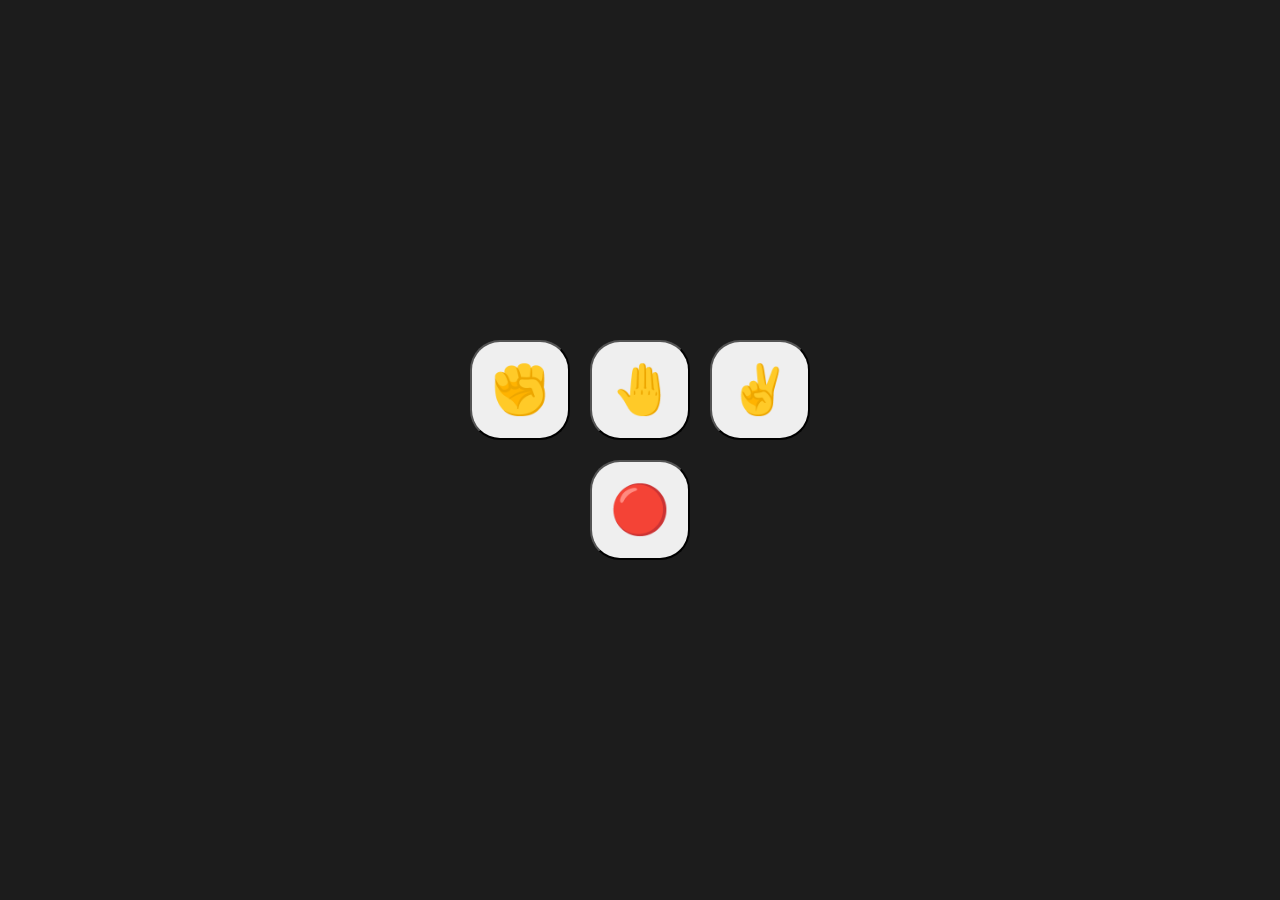
==== projects/rockpaperscissors/solution/index.html @ 6fdc3750 "initial import from https://github.com/icymoon911/l1-20260614141644-javascript-course" ====
<!DOCTYPE html>
<html>

<head>
  <meta charset="utf-8">
  <meta name="viewport" content="width=device-width">
  <title>replit</title>
  <link href="style.css" rel="stylesheet" type="text/css" />
</head>

<body>
  <div class="wrapper">
  <div class="buttons">
    <button class="rpsButton" value="Rock">✊</button>
    <button class="rpsButton" value="Paper">🤚</button>
    <button class="rpsButton" value="Scissors">✌</button>
  </div>
  <div class="resultContainer">
  <div id="player-score"></div>
  <div id="hands"></div>
  <div id="result"></div>
  <button id='endGameButton'>🔴</button>
  </div>
  </div>
  
  <script src="script.js"></script>
</body>

</html>
---- projects/rockpaperscissors/solution/style.css ----
html, body {
  height: 100%;
  width: 100%;
  padding: 0;
  margin:0;
}

.wrapper {
  background: #1c1c1c;
  color: white;
  display: flex;
  align-items: center;
  justify-content: center;
  width: 100%;
  height: 100%;
  flex-direction: column;
}

.buttons {
  display: flex;
  gap: 20px;
}

button {
  height: 100px;
  width: 100px;
  font-size: 48px;
  border-radius: 30px;
  cursor: pointer;
  
}

.resultContainer {
  font-size: 2rem;
  text-align: center;
  margin-top: 20px;
}
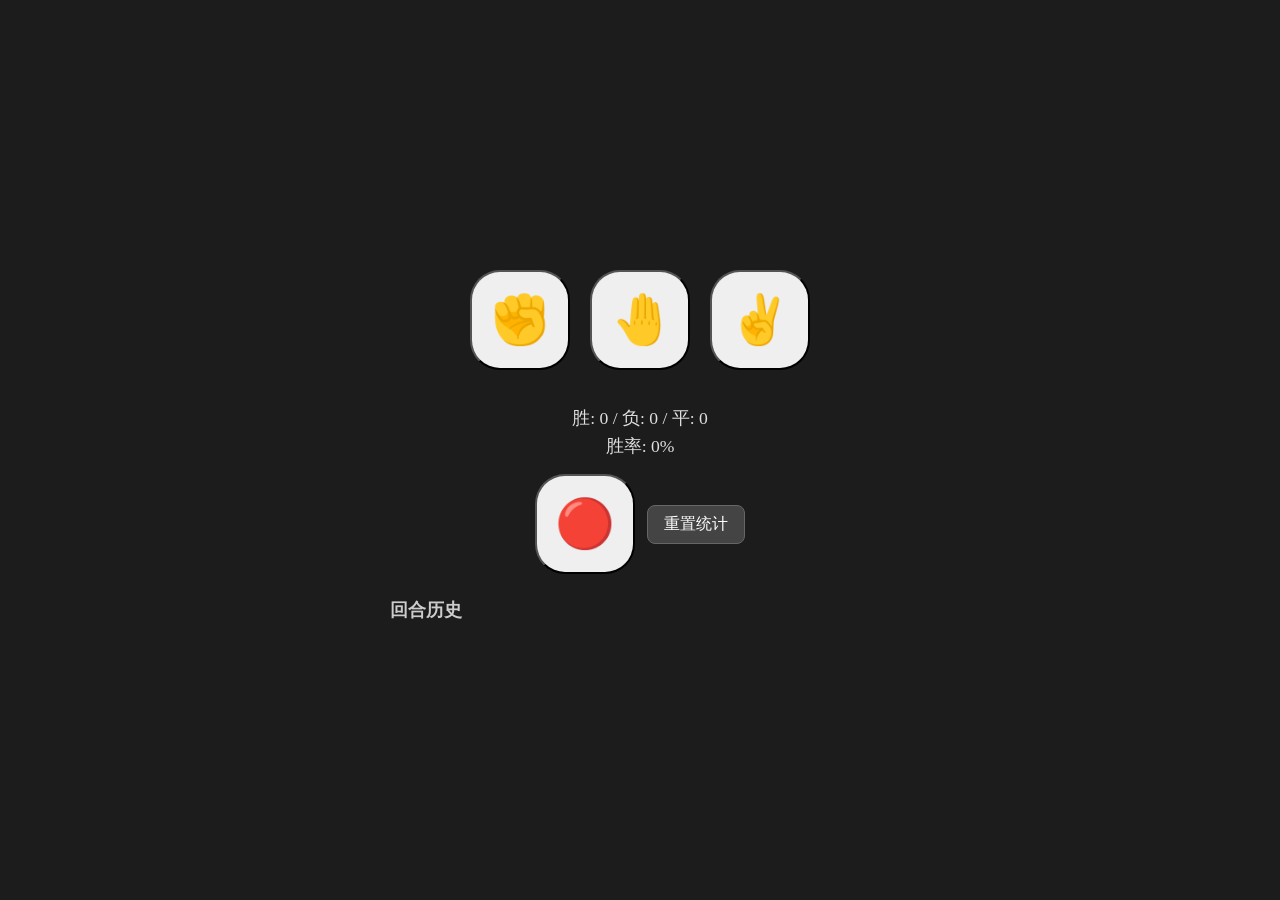
==== commit 95ffd0c5: "feat: claude agent execution on branch claude-1" ====
--- a/projects/rockpaperscissors/solution/index.html
+++ b/projects/rockpaperscissors/solution/index.html
@@ -19,7 +19,18 @@
   <div id="player-score"></div>
   <div id="hands"></div>
   <div id="result"></div>
-  <button id='endGameButton'>🔴</button>
+  <div id="stats-panel">
+    <span id="stats-detail">胜: 0 / 负: 0 / 平: 0</span>
+    <span id="stats-winrate">胜率: 0%</span>
+  </div>
+  <div class="action-buttons">
+    <button id='endGameButton'>🔴</button>
+    <button id='resetStatsButton'>重置统计</button>
+  </div>
+  </div>
+  <div id="history-panel">
+    <h3>回合历史</h3>
+    <ul id="history-list"></ul>
   </div>
   </div>
   
--- a/projects/rockpaperscissors/solution/style.css
+++ b/projects/rockpaperscissors/solution/style.css
@@ -12,8 +12,10 @@
   align-items: center;
   justify-content: center;
   width: 100%;
-  height: 100%;
+  min-height: 100%;
   flex-direction: column;
+  padding: 20px 0;
+  box-sizing: border-box;
 }
 
 .buttons {
@@ -27,7 +29,7 @@
   font-size: 48px;
   border-radius: 30px;
   cursor: pointer;
-  
+
 }
 
 .resultContainer {
@@ -36,3 +38,77 @@
   margin-top: 20px;
 }
 
+#stats-panel {
+  margin-top: 16px;
+  font-size: 1.1rem;
+  display: flex;
+  flex-direction: column;
+  gap: 4px;
+  color: #e0e0e0;
+}
+
+.action-buttons {
+  display: flex;
+  gap: 12px;
+  margin-top: 16px;
+  align-items: center;
+  justify-content: center;
+}
+
+#resetStatsButton {
+  height: auto;
+  width: auto;
+  font-size: 1rem;
+  padding: 8px 16px;
+  border-radius: 8px;
+  background: #444;
+  color: white;
+  border: 1px solid #666;
+  cursor: pointer;
+}
+
+#resetStatsButton:hover {
+  background: #666;
+}
+
+#history-panel {
+  margin-top: 24px;
+  width: 90%;
+  max-width: 500px;
+}
+
+#history-panel h3 {
+  margin: 0 0 8px 0;
+  font-size: 1.1rem;
+  color: #ccc;
+}
+
+#history-list {
+  list-style: none;
+  padding: 0;
+  margin: 0;
+  max-height: 320px;
+  overflow-y: auto;
+}
+
+#history-list li {
+  font-size: 0.95rem;
+  padding: 6px 10px;
+  margin-bottom: 4px;
+  border-radius: 6px;
+  background: #2a2a2a;
+  color: #ddd;
+}
+
+#history-list li.win {
+  border-left: 3px solid #4caf50;
+}
+
+#history-list li.lose {
+  border-left: 3px solid #f44336;
+}
+
+#history-list li.draw {
+  border-left: 3px solid #ff9800;
+}
+
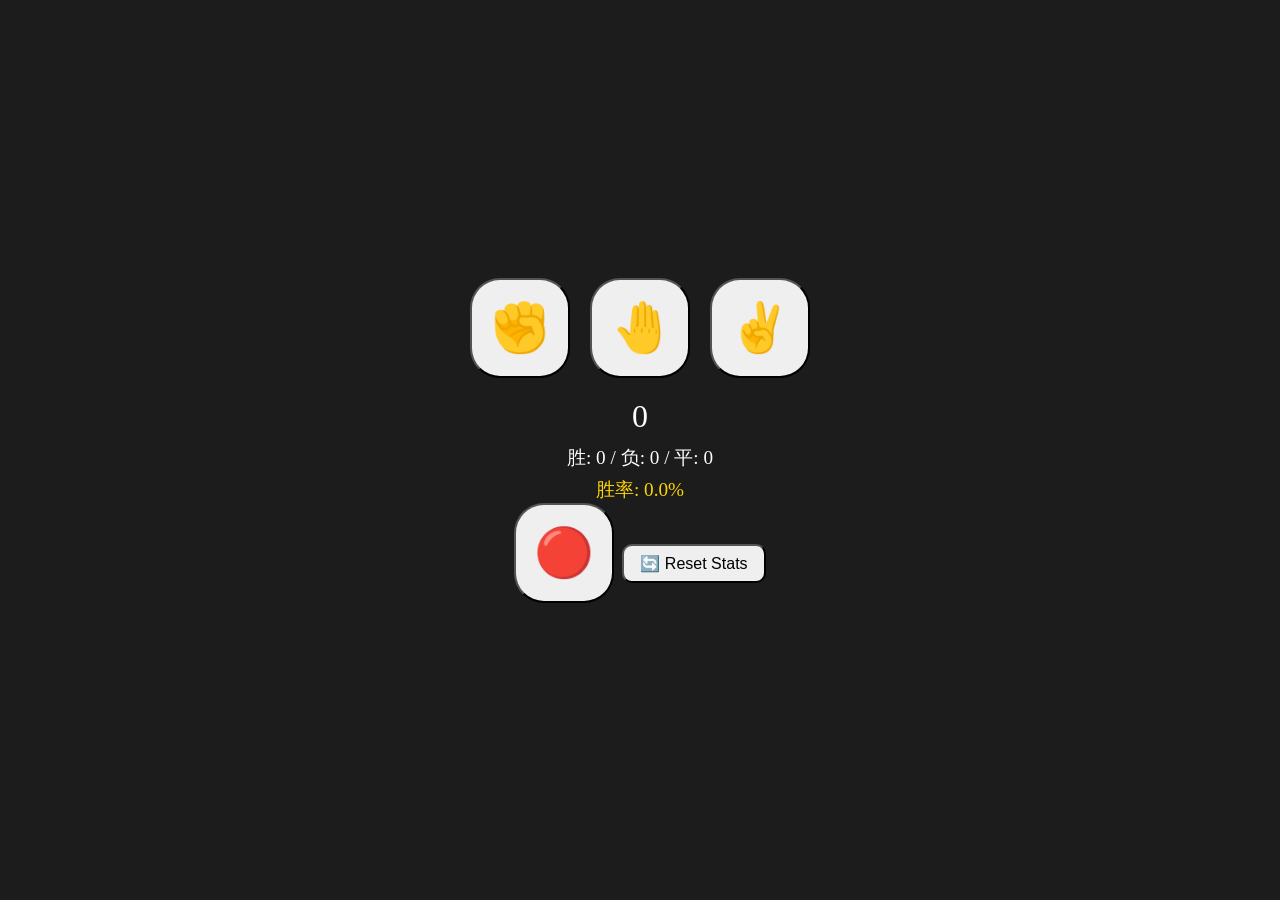
==== commit 2dd8806a: "feat: qwen agent execution on branch qwen-1" ====
--- a/projects/rockpaperscissors/solution/index.html
+++ b/projects/rockpaperscissors/solution/index.html
@@ -19,19 +19,12 @@
   <div id="player-score"></div>
   <div id="hands"></div>
   <div id="result"></div>
-  <div id="stats-panel">
-    <span id="stats-detail">胜: 0 / 负: 0 / 平: 0</span>
-    <span id="stats-winrate">胜率: 0%</span>
+  <div id="stats"></div>
+  <div id="win-rate"></div>
+  <button id='endGameButton'>🔴</button>
+  <button id='resetStatsButton'>🔄 Reset Stats</button>
   </div>
-  <div class="action-buttons">
-    <button id='endGameButton'>🔴</button>
-    <button id='resetStatsButton'>重置统计</button>
-  </div>
-  </div>
-  <div id="history-panel">
-    <h3>回合历史</h3>
-    <ul id="history-list"></ul>
-  </div>
+  <div id="history-panel"></div>
   </div>
   
   <script src="script.js"></script>
--- a/projects/rockpaperscissors/solution/style.css
+++ b/projects/rockpaperscissors/solution/style.css
@@ -12,10 +12,8 @@
   align-items: center;
   justify-content: center;
   width: 100%;
-  min-height: 100%;
+  height: 100%;
   flex-direction: column;
-  padding: 20px 0;
-  box-sizing: border-box;
 }
 
 .buttons {
@@ -29,7 +27,7 @@
   font-size: 48px;
   border-radius: 30px;
   cursor: pointer;
-
+  
 }
 
 .resultContainer {
@@ -38,77 +36,50 @@
   margin-top: 20px;
 }
 
-#stats-panel {
-  margin-top: 16px;
-  font-size: 1.1rem;
-  display: flex;
-  flex-direction: column;
-  gap: 4px;
-  color: #e0e0e0;
+#stats {
+  font-size: 1.2rem;
+  margin-top: 10px;
 }
 
-.action-buttons {
-  display: flex;
-  gap: 12px;
-  margin-top: 16px;
-  align-items: center;
-  justify-content: center;
+#win-rate {
+  font-size: 1.2rem;
+  margin-top: 6px;
+  color: #ffd700;
 }
 
 #resetStatsButton {
+  font-size: 1rem;
+  margin-top: 10px;
   height: auto;
   width: auto;
-  font-size: 1rem;
   padding: 8px 16px;
-  border-radius: 8px;
-  background: #444;
-  color: white;
-  border: 1px solid #666;
+  border-radius: 10px;
   cursor: pointer;
 }
 
-#resetStatsButton:hover {
-  background: #666;
+#history-panel {
+  margin-top: 20px;
+  font-size: 1rem;
+  max-height: 300px;
+  overflow-y: auto;
+  width: 80%;
+  max-width: 500px;
+  text-align: left;
 }
 
-#history-panel {
-  margin-top: 24px;
-  width: 90%;
-  max-width: 500px;
+.history-entry {
+  padding: 6px 10px;
+  border-bottom: 1px solid #333;
 }
 
-#history-panel h3 {
-  margin: 0 0 8px 0;
-  font-size: 1.1rem;
-  color: #ccc;
+.history-entry.win {
+  color: #4caf50;
 }
 
-#history-list {
-  list-style: none;
-  padding: 0;
-  margin: 0;
-  max-height: 320px;
-  overflow-y: auto;
+.history-entry.lose {
+  color: #f44336;
 }
 
-#history-list li {
-  font-size: 0.95rem;
-  padding: 6px 10px;
-  margin-bottom: 4px;
-  border-radius: 6px;
-  background: #2a2a2a;
-  color: #ddd;
+.history-entry.draw {
+  color: #bbb;
 }
-
-#history-list li.win {
-  border-left: 3px solid #4caf50;
-}
-
-#history-list li.lose {
-  border-left: 3px solid #f44336;
-}
-
-#history-list li.draw {
-  border-left: 3px solid #ff9800;
-}
-
